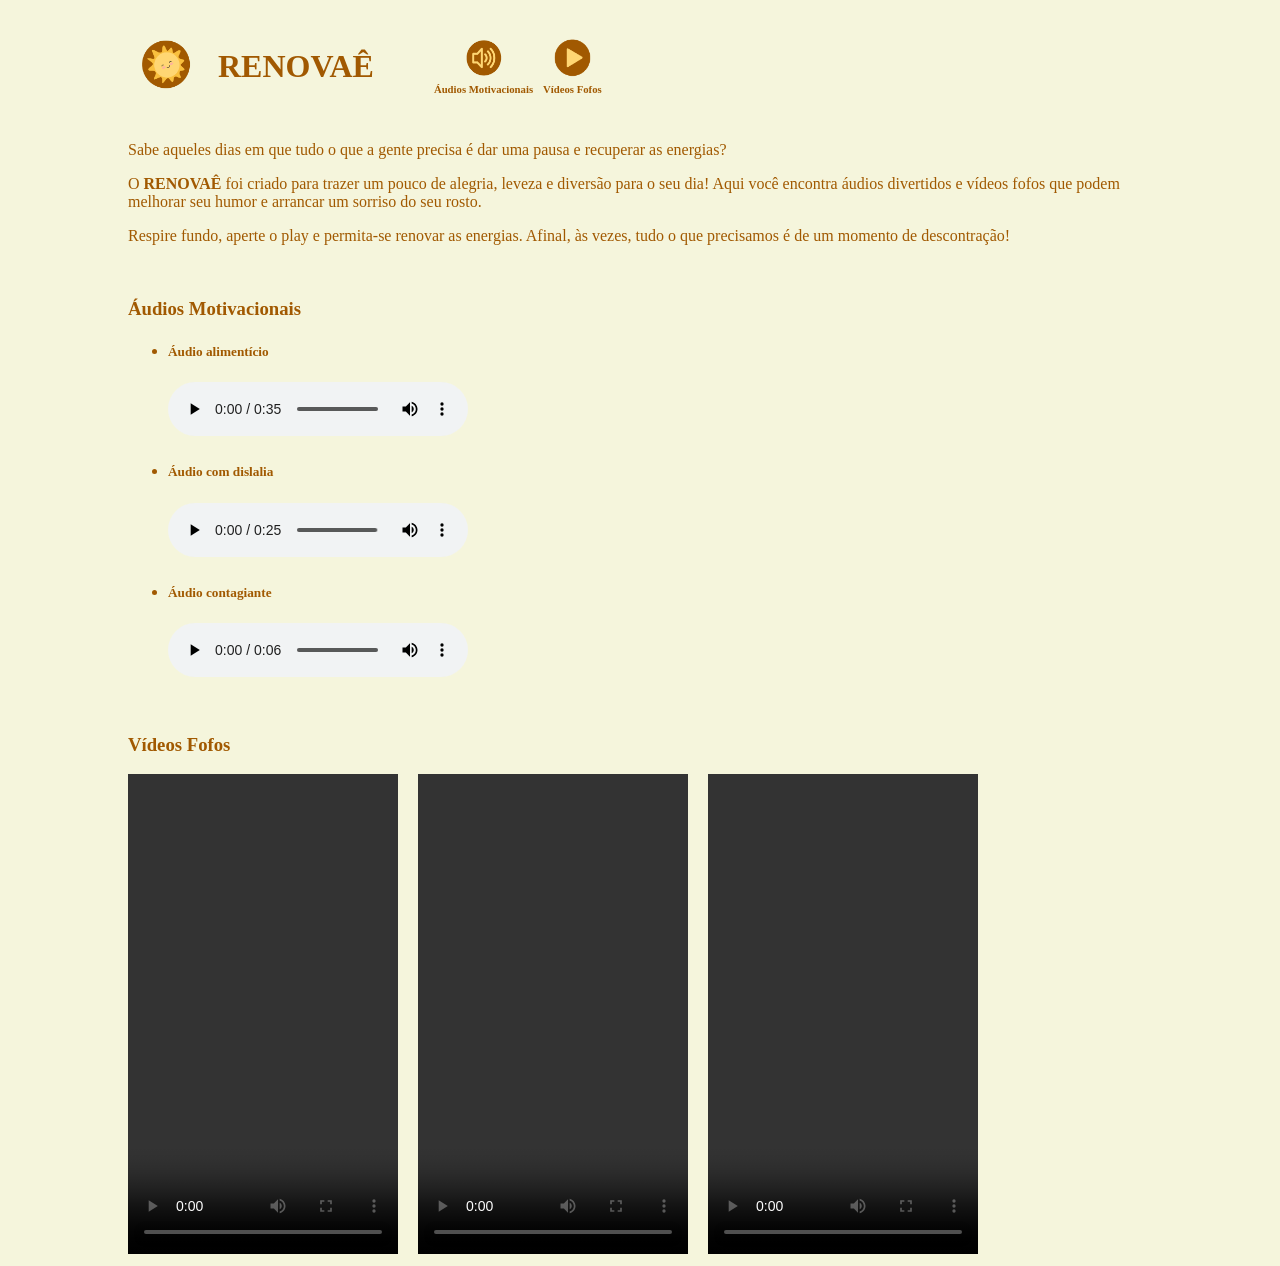
==== index.html @ 3dafcfd0 "index" ====
<!DOCTYPE html>
<html lang="en">
<head>
    <meta charset="UTF-8">
    <meta name="viewport" content="width=device-width, initial-scale=1.0">
    <title>RENOVAÊ</title>
    <style>

        body{
            background-color: beige;
            font-family: verdana;
            color: rgb(161, 89, 1);
            margin-left: 10%;
            margin-right: 10%;
        }
        .videos{
            display: flex;
            gap: 20px;
        }
        .videos video{
            width: 270px;
            height: 480px;
        }
        .titulo{
          display: flex;
          align-items: center;
          gap: 10px;
        }
        .titulo img{
            width: 80px;
            height: auto;
        }
        .titulo a{
            display: flex;
            flex-direction: column;
            align-items: center;
            color: rgb(161, 89, 1);
            text-decoration: none;
        }
        .titulo a h6{
            margin: 5px 0 0;
        }
        .titulo a img {
            width: 40px;
            height: 40px;
            object-fit: contain;
        }
        .titulo h1{
            margin-right: 50px;
        }
        
    </style>
</head>
<body>

    <div class="titulo">
        <div>
            <img src="sol-renovae.png">
        </div>
        <div>
            <h1>RENOVAÊ</h1>
        </div>
        <div>
            <a href="#audios">
                <img src="audio-revonae.png">
                <h6>Áudios Motivacionais</h6>
            </a>
        </div>
        <div>
            <a href="#videos">
                <img src="video-renovae.png">
                <h6>Vídeos Fofos</h6>
            </a>
        </div>
    </div>

    <p>
        Sabe aqueles dias em que tudo o que a gente precisa é dar uma pausa e recuperar as energias?
    </p> 
    <p>  
        O <b>RENOVAÊ</b> foi criado para trazer um pouco de alegria, leveza e diversão para o seu dia! Aqui você encontra áudios divertidos e vídeos fofos que podem melhorar seu humor e arrancar um sorriso do seu rosto.
    </p>
    <p>
         Respire fundo, aperte o play e permita-se renovar as energias. Afinal, às vezes, tudo o que precisamos é de um momento de descontração!
    </p>
    <br/>

    <h3 id="audios">Áudios Motivacionais</h3>

    <ul>
        <li>
            <h5>Áudio alimentício</h5>
            <audio controls>
                <source src="camarao-com-pao.mp3" type="audio/mp3">
            </audio>
        </li>
        <li>
            <h5>Áudio com dislalia</h5>
            <audio controls>
                <source src="cebolinha-elogios.mp3" type="audio/mp3">
            </audio>
        </li>
        <li>
            <h5>Áudio contagiante</h5>
            <audio controls>
                <source src="gripadinha.mp3" type="audio/mp3">
            </audio>
        </li>
    </ul>
    <br/>

    <h3 id="videos">Vídeos Fofos</h3>

    <div class="videos"> <!--div container-->
        <div> <!--div gatos-banho-->
            <video controls autoplay loop>
                <source src="gatos-banho.mp4" type="video/mp4">
            </video>
        </div>
        <div> <!--cachorrinhos-->
            <video controls autoplay loop>
                <source src="cachorrinhos-na-grama.mp4" type="video/mp4">
            </video>
        </div>
        <div> <!--patinhos-->
            <video controls autoplay loop>
                <source src="patinhos-seguindo-mae.mp4" type="video/mp4">
            </video>
        </div>
    </div>

</body>
</html>
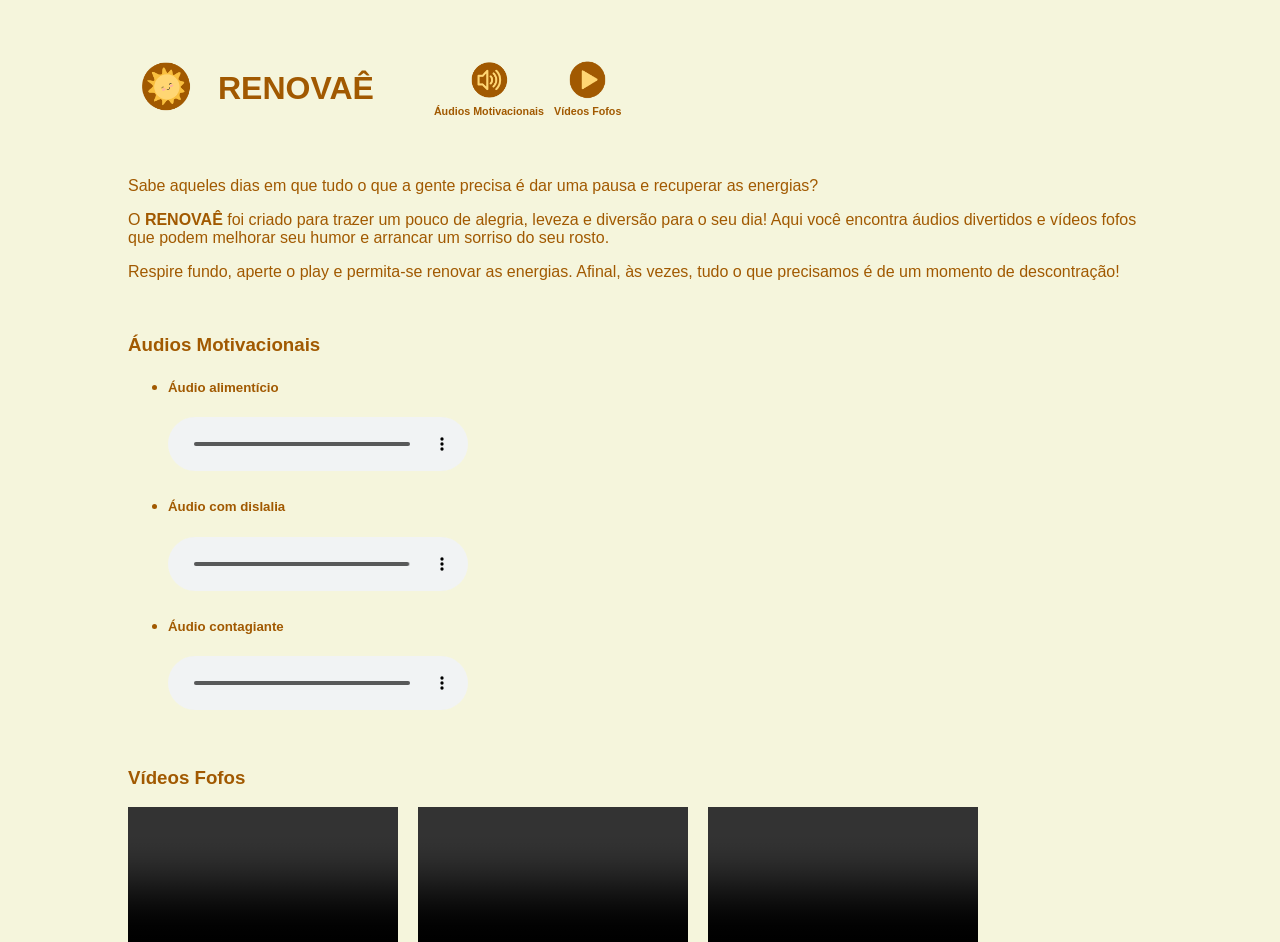
==== commit b0e54562: "novocss" ====
--- a/index.html
+++ b/index.html
@@ -6,48 +6,175 @@
     <title>RENOVAÊ</title>
     <style>
 
-        body{
-            background-color: beige;
-            font-family: verdana;
-            color: rgb(161, 89, 1);
-            margin-left: 10%;
-            margin-right: 10%;
-        }
-        .videos{
-            display: flex;
-            gap: 20px;
-        }
-        .videos video{
-            width: 270px;
-            height: 480px;
-        }
-        .titulo{
-          display: flex;
-          align-items: center;
-          gap: 10px;
-        }
-        .titulo img{
-            width: 80px;
-            height: auto;
-        }
-        .titulo a{
-            display: flex;
-            flex-direction: column;
-            align-items: center;
-            color: rgb(161, 89, 1);
-            text-decoration: none;
-        }
-        .titulo a h6{
-            margin: 5px 0 0;
-        }
-        .titulo a img {
-            width: 40px;
-            height: 40px;
-            object-fit: contain;
-        }
-        .titulo h1{
-            margin-right: 50px;
-        }
+      
+body {
+    background-color: beige;
+    font-family: Verdana, sans-serif;
+    color: rgb(161, 89, 1);
+    margin: 0 10%;
+}
+
+/* Cabeçalho */
+.titulo {
+    display: flex;
+    align-items: center;
+    gap: 10px;
+    margin: 30px 0;
+}
+
+.titulo > div:first-child img {
+    width: 80px;
+    height: auto;
+}
+
+.titulo h1 {
+    margin-right: 50px;
+}
+
+.titulo a {
+    display: flex;
+    flex-direction: column;
+    align-items: center;
+    color: rgb(161, 89, 1);
+    text-decoration: none;
+    text-align: center;
+}
+
+.titulo a img {
+    width: 40px;
+    height: 40px;
+    object-fit: contain;
+}
+
+.titulo a h6 {
+    margin: 5px 0 0;
+}
+
+/* Vídeos */
+.videos {
+    display: flex;
+    gap: 20px;
+}
+
+.videos video {
+    display: block;
+    width: 270px;
+    max-width: 100%;
+    height: auto;
+}
+
+/* Ajustes para celulares */
+@media (max-width: 600px) {
+
+    body {
+        margin: 0 5%;
+    }
+
+    /* Cabeçalho em duas linhas */
+    .titulo {
+        flex-wrap: wrap;
+        justify-content: center;
+        gap: 15px;
+        margin: 20px 0 30px;
+    }
+
+    .titulo > div:first-child img {
+        width: 50px;
+    }
+
+    .titulo h1 {
+        font-size: 26px;
+        margin: 0;
+    }
+
+    .titulo a img {
+        width: 35px;
+        height: 35px;
+    }
+
+    .titulo a h6 {
+        font-size: 10px;
+    }
+
+    /* Vídeos empilhados */
+    .videos {
+        flex-direction: column;
+        align-items: center;
+        gap: 20px;
+    }
+
+    .videos > div {
+        width: 100%;
+    }
+
+    .videos video {
+        width: 100%;
+        max-width: 270px;
+        margin: 0 auto;
+    }
+
+    /* Áudios sem ultrapassar a tela */
+    audio {
+        max-width: 100%;
+    }
+}
+
+
+/* Ajustes para celulares */
+@media (max-width: 600px) {
+
+    body {
+        margin: 0 5%;
+    }
+
+    /* Cabeçalho em duas linhas */
+    .titulo {
+        flex-wrap: wrap;
+        justify-content: center;
+        gap: 15px;
+        margin: 20px 0 30px;
+    }
+
+    .titulo > div:first-child img {
+        width: 50px;
+    }
+
+    .titulo h1 {
+        font-size: 26px;
+        margin: 0;
+    }
+
+    .titulo a img {
+        width: 35px;
+        height: 35px;
+    }
+
+    .titulo a h6 {
+        font-size: 10px;
+    }
+
+    /* Vídeos empilhados */
+    .videos {
+        flex-direction: column;
+        align-items: center;
+        gap: 20px;
+    }
+
+    .videos > div {
+        width: 100%;
+    }
+
+    .videos video {
+        width: 100%;
+        max-width: 270px;
+        margin: 0 auto;
+    }
+
+    /* Áudios sem ultrapassar a tela */
+    audio {
+        max-width: 100%;
+    }
+}
         
     </style>
 </head>
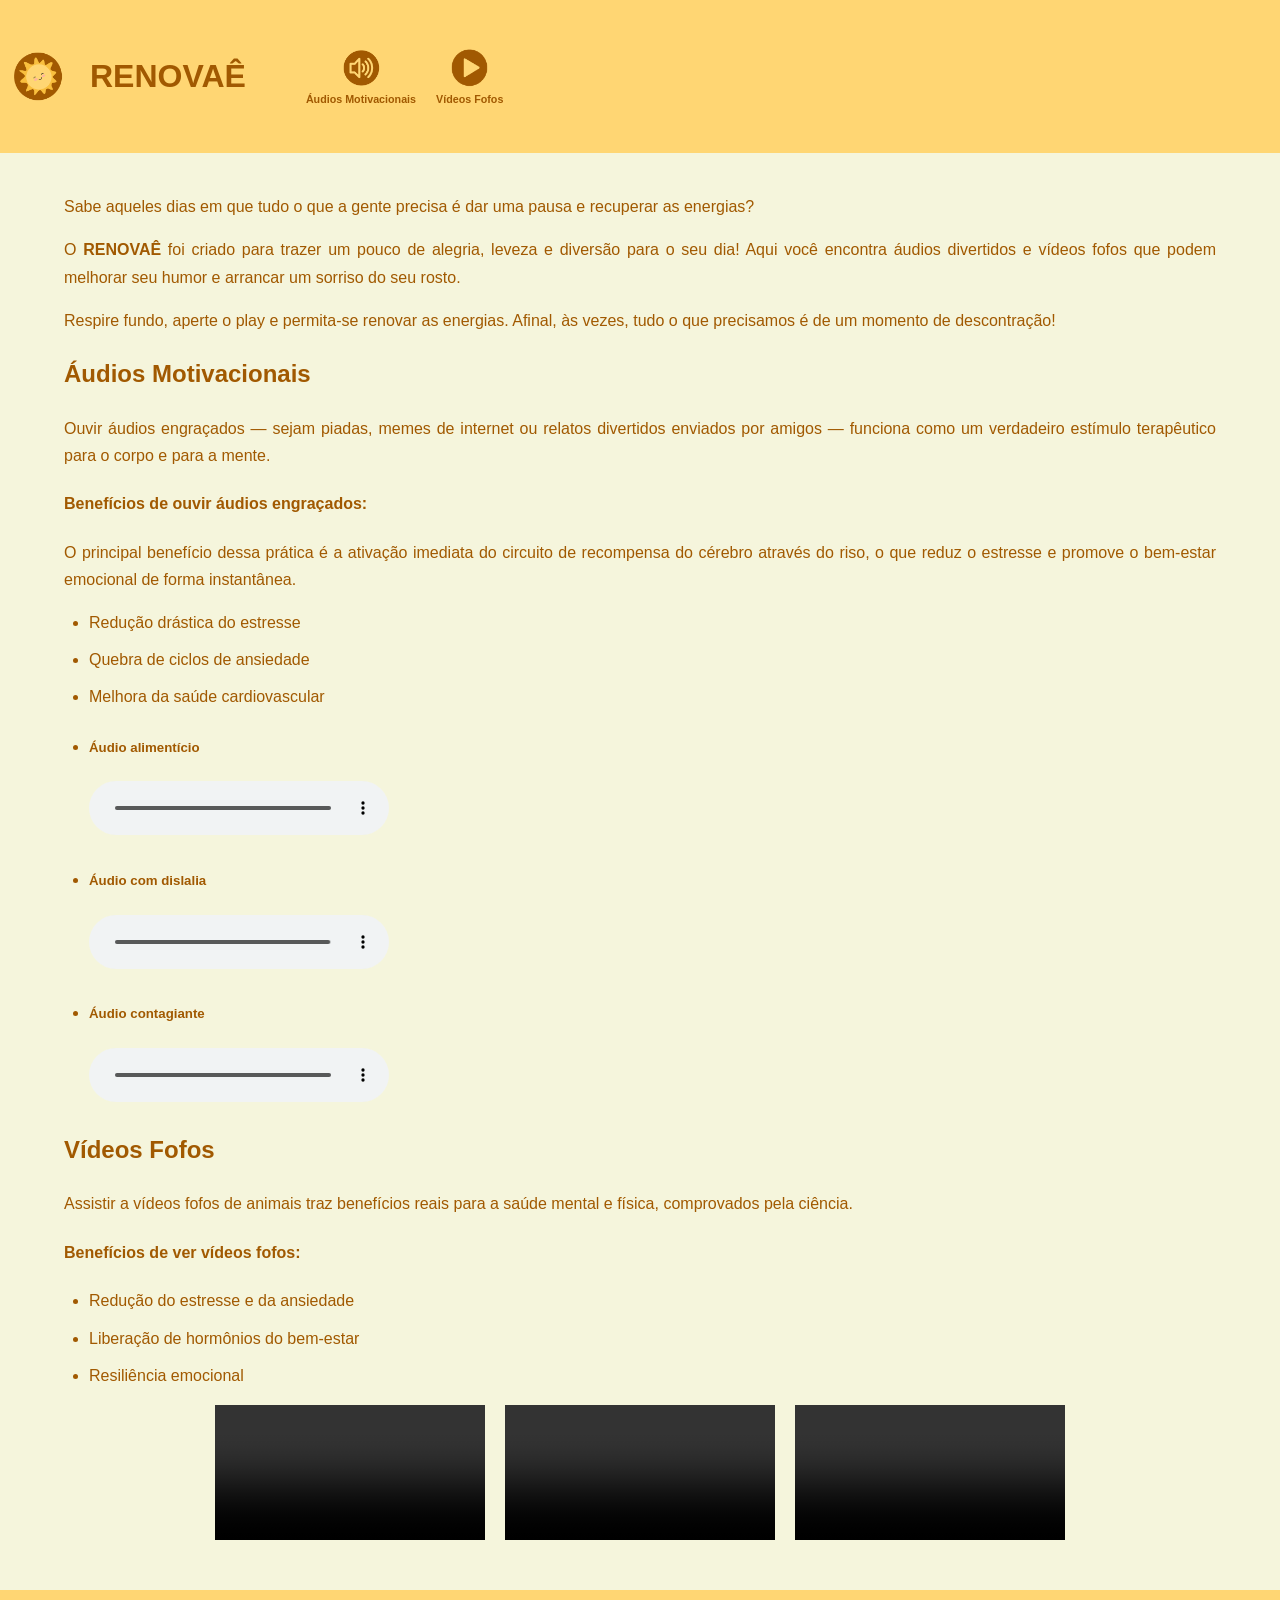
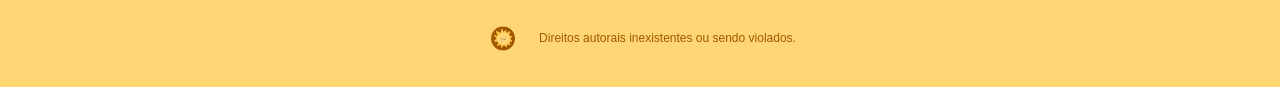
==== commit 1ee2d9ea: "Troquei todo o html" ====
--- a/index.html
+++ b/index.html
@@ -3,258 +3,109 @@
 <head>
     <meta charset="UTF-8">
     <meta name="viewport" content="width=device-width, initial-scale=1.0">
-    <title>RENOVAÊ</title>
-    <style>
-
-      
-body {
-    background-color: beige;
-    font-family: Verdana, sans-serif;
-    color: rgb(161, 89, 1);
-    margin: 0 10%;
-}
-
-/* Cabeçalho */
-.titulo {
-    display: flex;
-    align-items: center;
-    gap: 10px;
-    margin: 30px 0;
-}
-
-.titulo > div:first-child img {
-    width: 80px;
-    height: auto;
-}
-
-.titulo h1 {
-    margin-right: 50px;
-}
-
-.titulo a {
-    display: flex;
-    flex-direction: column;
-    align-items: center;
-    color: rgb(161, 89, 1);
-    text-decoration: none;
-    text-align: center;
-}
-
-.titulo a img {
-    width: 40px;
-    height: 40px;
-    object-fit: contain;
-}
-
-.titulo a h6 {
-    margin: 5px 0 0;
-}
-
-/* Vídeos */
-.videos {
-    display: flex;
-    gap: 20px;
-}
-
-.videos video {
-    display: block;
-    width: 270px;
-    max-width: 100%;
-    height: auto;
-}
-
-/* Ajustes para celulares */
-@media (max-width: 600px) {
-
-    body {
-        margin: 0 5%;
-    }
-
-    /* Cabeçalho em duas linhas */
-    .titulo {
-        flex-wrap: wrap;
-        justify-content: center;
-        gap: 15px;
-        margin: 20px 0 30px;
-    }
-
-    .titulo > div:first-child img {
-        width: 50px;
-    }
-
-    .titulo h1 {
-        font-size: 26px;
-        margin: 0;
-    }
-
-    .titulo a img {
-        width: 35px;
-        height: 35px;
-    }
-
-    .titulo a h6 {
-        font-size: 10px;
-    }
-
-    /* Vídeos empilhados */
-    .videos {
-        flex-direction: column;
-        align-items: center;
-        gap: 20px;
-    }
-
-    .videos > div {
-        width: 100%;
-    }
-
-    .videos video {
-        width: 100%;
-        max-width: 270px;
-        margin: 0 auto;
-    }
-
-    /* Áudios sem ultrapassar a tela */
-    audio {
-        max-width: 100%;
-    }
-}
-
-
-/* Ajustes para celulares */
-@media (max-width: 600px) {
-
-    body {
-        margin: 0 5%;
-    }
-
-    /* Cabeçalho em duas linhas */
-    .titulo {
-        flex-wrap: wrap;
-        justify-content: center;
-        gap: 15px;
-        margin: 20px 0 30px;
-    }
-
-    .titulo > div:first-child img {
-        width: 50px;
-    }
-
-    .titulo h1 {
-        font-size: 26px;
-        margin: 0;
-    }
-
-    .titulo a img {
-        width: 35px;
-        height: 35px;
-    }
-
-    .titulo a h6 {
-        font-size: 10px;
-    }
-
-    /* Vídeos empilhados */
-    .videos {
-        flex-direction: column;
-        align-items: center;
-        gap: 20px;
-    }
-
-    .videos > div {
-        width: 100%;
-    }
-
-    .videos video {
-        width: 100%;
-        max-width: 270px;
-        margin: 0 auto;
-    }
-
-    /* Áudios sem ultrapassar a tela */
-    audio {
-        max-width: 100%;
-    }
-}
-        
-    </style>
+    <title>Document</title>
+    <link rel="stylesheet" href="renovae.css">
 </head>
 <body>
+    <header>
+       <img src="sol-renovae.png" >
+       <h1> RENOVAÊ </h1>
+       <nav>
+            <div>
+                <a href="#audios">
+                    <img src="audio-revonae.png">
+                    <h6>Áudios Motivacionais</h6>
+                </a>
+            </div>
+            <div>
+                <a href="#videos">
+                    <img src="video-renovae.png">
+                    <h6>Vídeos Fofos</h6>
+                </a>
+            </div>
+        </nav>
+    </header>
+    <main>
+        <p> <!--Texto de apresentação do site-->
+            Sabe aqueles dias em que tudo o que a gente precisa é dar uma pausa e recuperar as energias?
+        </p> 
+        <p>  
+            O <b>RENOVAÊ</b> foi criado para trazer um pouco de alegria, leveza e diversão para o seu dia! Aqui você encontra áudios divertidos e vídeos fofos que podem melhorar seu humor e arrancar um sorriso do seu rosto.
+        </p>
+        <p>
+            Respire fundo, aperte o play e permita-se renovar as energias. Afinal, às vezes, tudo o que precisamos é de um momento de descontração!
+        </p>
 
-    <div class="titulo">
-        <div>
-            <img src="sol-renovae.png">
+        <h2 id="audios">Áudios Motivacionais</h2>
+        <p> <!--texto de introdução sobre os áudios-->
+            Ouvir áudios engraçados — sejam piadas, memes de internet ou relatos divertidos enviados por amigos — funciona como um verdadeiro estímulo terapêutico para o corpo e para a mente.
+        </p>
+        <h4> Benefícios de ouvir áudios engraçados: </h4>
+        <p>
+            O principal benefício dessa prática é a ativação imediata do circuito de recompensa do cérebro através do riso, o que reduz o estresse e promove o bem-estar emocional de forma instantânea.
+        </p>
+        <ul>
+            <li> Redução drástica do estresse </li>
+            <li> Quebra de ciclos de ansiedade </li>
+            <li> Melhora da saúde cardiovascular </li>
+        </ul>
+
+        <ul> <!--lista de 3 áudios engraçados-->
+            <li>
+                <h5>Áudio alimentício</h5>
+                <audio controls>
+                    <source src="camarao-com-pao.mp3" type="audio/mp3">
+                </audio>
+            </li>
+            <li>
+                <h5>Áudio com dislalia</h5>
+                <audio controls>
+                    <source src="cebolinha-elogios.mp3" type="audio/mp3">
+                </audio>
+            </li>
+            <li>
+                <h5>Áudio contagiante</h5>
+                <audio controls>
+                    <source src="gripadinha.mp3" type="audio/mp3">
+                </audio>
+            </li>
+        </ul>
+
+        <h2 id="videos">Vídeos Fofos</h2>
+        <p>
+            Assistir a vídeos fofos de animais traz benefícios reais para a saúde mental e física, comprovados pela ciência.
+        </p>
+        <h4> Benefícios de ver vídeos fofos: </h4>
+        <ul>
+            <li> Redução do estresse e da ansiedade </li>
+            <li> Liberação de hormônios do bem-estar </li>
+            <li> Resiliência emocional </li>
+        </ul>
+
+        <div class="videos"> <!--div container-->
+            <div> <!--div gatos-banho-->
+                <video controls autoplay loop>
+                    <source src="gatos-banho.mp4" type="video/mp4">
+                </video>
+            </div>
+            <div> <!--cachorrinhos-->
+                <video controls autoplay loop>
+                    <source src="cachorrinhos-na-grama.mp4" type="video/mp4">
+                </video>
+            </div>
+            <div> <!--patinhos-->
+                <video controls autoplay loop muted>
+                    <source src="patinhos-seguindo-mae.mp4" type="video/mp4">
+                </video>
+            </div>
         </div>
-        <div>
-            <h1>RENOVAÊ</h1>
-        </div>
-        <div>
-            <a href="#audios">
-                <img src="audio-revonae.png">
-                <h6>Áudios Motivacionais</h6>
-            </a>
-        </div>
-        <div>
-            <a href="#videos">
-                <img src="video-renovae.png">
-                <h6>Vídeos Fofos</h6>
-            </a>
-        </div>
-    </div>
-
-    <p>
-        Sabe aqueles dias em que tudo o que a gente precisa é dar uma pausa e recuperar as energias?
-    </p> 
-    <p>  
-        O <b>RENOVAÊ</b> foi criado para trazer um pouco de alegria, leveza e diversão para o seu dia! Aqui você encontra áudios divertidos e vídeos fofos que podem melhorar seu humor e arrancar um sorriso do seu rosto.
-    </p>
-    <p>
-         Respire fundo, aperte o play e permita-se renovar as energias. Afinal, às vezes, tudo o que precisamos é de um momento de descontração!
-    </p>
-    <br/>
-
-    <h3 id="audios">Áudios Motivacionais</h3>
-
-    <ul>
-        <li>
-            <h5>Áudio alimentício</h5>
-            <audio controls>
-                <source src="camarao-com-pao.mp3" type="audio/mp3">
-            </audio>
-        </li>
-        <li>
-            <h5>Áudio com dislalia</h5>
-            <audio controls>
-                <source src="cebolinha-elogios.mp3" type="audio/mp3">
-            </audio>
-        </li>
-        <li>
-            <h5>Áudio contagiante</h5>
-            <audio controls>
-                <source src="gripadinha.mp3" type="audio/mp3">
-            </audio>
-        </li>
-    </ul>
-    <br/>
-
-    <h3 id="videos">Vídeos Fofos</h3>
-
-    <div class="videos"> <!--div container-->
-        <div> <!--div gatos-banho-->
-            <video controls autoplay loop>
-                <source src="gatos-banho.mp4" type="video/mp4">
-            </video>
-        </div>
-        <div> <!--cachorrinhos-->
-            <video controls autoplay loop>
-                <source src="cachorrinhos-na-grama.mp4" type="video/mp4">
-            </video>
-        </div>
-        <div> <!--patinhos-->
-            <video controls autoplay loop>
-                <source src="patinhos-seguindo-mae.mp4" type="video/mp4">
-            </video>
-        </div>
-    </div>
-
+    </main>
+    <footer>
+        <img src="sol-renovae.png" >
+        <p>
+            Direitos autorais inexistentes ou sendo violados.
+        </p>
+    </footer>
+    
 </body>
 </html>
--- a/renovae.css
+++ b/renovae.css
@@ -0,0 +1,198 @@
+
+/* CONFIGURAÇÕES GERAIS */
+body {
+    background-color: beige;
+    font-family: Verdana, sans-serif;
+    color: rgb(161, 89, 1);
+    margin: 0;
+}
+
+/* CABEÇALHO */
+header {
+    display: flex;
+    align-items: center;
+    gap: 10px;
+    margin: 30px 0 40px;
+    flex-wrap: wrap;
+    background-color: #ffd673;
+    padding: 20px 10%;
+    margin: 0 -10% 40px;
+}
+
+header > img {
+    width: 80px;
+    height: auto;
+}
+
+header h1 {
+    font-size: 32px;
+    margin: 0 50px 0 0;
+}
+
+/* NAVEGAÇÃO */
+nav {
+    display: flex;
+    align-items: center;
+    gap: 20px;
+}
+
+nav div {
+    text-align: center;
+}
+
+nav a {
+    display: flex;
+    flex-direction: column;
+    align-items: center;
+    color: rgb(161, 89, 1);
+    text-decoration: none;
+}
+
+nav img {
+    width: 40px;
+    height: 40px;
+    object-fit: contain;
+}
+
+nav h6 {
+    margin: 5px 0 0;
+}
+
+/* CONTEÚDO PRINCIPAL */
+main {
+    line-height: 1.7;
+    width: 90%;
+    margin: 0 auto;
+    
+}
+
+main p {
+    text-align: justify;
+}
+
+/* TÍTULOS DAS SEÇÕES */
+main h3 {
+    margin-top: 35px;
+}
+
+/* LISTAS */
+main ul {
+    padding-left: 25px;
+}
+
+main li {
+    margin-bottom: 10px;
+}
+
+/* ÁUDIOS */
+audio {
+    max-width: 100%;
+}
+
+/* VÍDEOS */
+.videos {
+    display: flex;
+    gap: 20px;
+    justify-content: center;
+}
+
+.videos video {
+    width: 270px;
+    max-width: 100%;
+    height: auto;
+    display: block;
+
+}
+
+/* RODAPÉ */
+footer {
+    display: flex;
+    align-items: center;
+    justify-content: center;
+    gap: 15px;
+    margin: 50px 0 20px;
+    text-align: center;
+    background-color: #ffd673;
+    padding: 20px 10%;
+    margin: 50px -10% 0;
+}
+
+footer img {
+    width: 40px;
+    height: auto;
+}
+
+footer p {
+    font-size: 12px;
+}
+
+/* RESPONSIVIDADE */
+@media (max-width: 600px) {
+
+    body {
+        margin: 0 5%;
+    }
+
+    /* Cabeçalho */
+    header {
+        justify-content: center;
+        gap: 12px;
+        padding: 20px 5%;
+        margin: 0 -5% 30px;
+    }
+
+    header > img {
+        width: 50px;
+    }
+
+    header h1 {
+        font-size: 26px;
+        margin: 0;
+    }
+
+    /* Navegação */
+    nav {
+        width: 100%;
+        justify-content: center;
+        gap: 30px;
+        margin-top: 15px;
+    }
+
+    nav img {
+        width: 35px;
+        height: 35px;
+    }
+
+    nav h6 {
+        font-size: 10px;
+    }
+
+    /* Textos */
+    main p {
+        text-align: left;
+    }
+
+    /* Vídeos empilhados */
+    .videos {
+        flex-direction: column;
+        align-items: center;
+    }
+
+    .videos > div {
+        width: 100%;
+    }
+
+    .videos video {
+        width: 100%;
+        max-width: 270px;
+        margin: auto;
+    }
+
+    /* Rodapé */
+    footer {
+        flex-direction: column;
+        gap: 5px;
+        padding: 20px 5%;
+        margin: 50px -5% 0;
+    }
+}
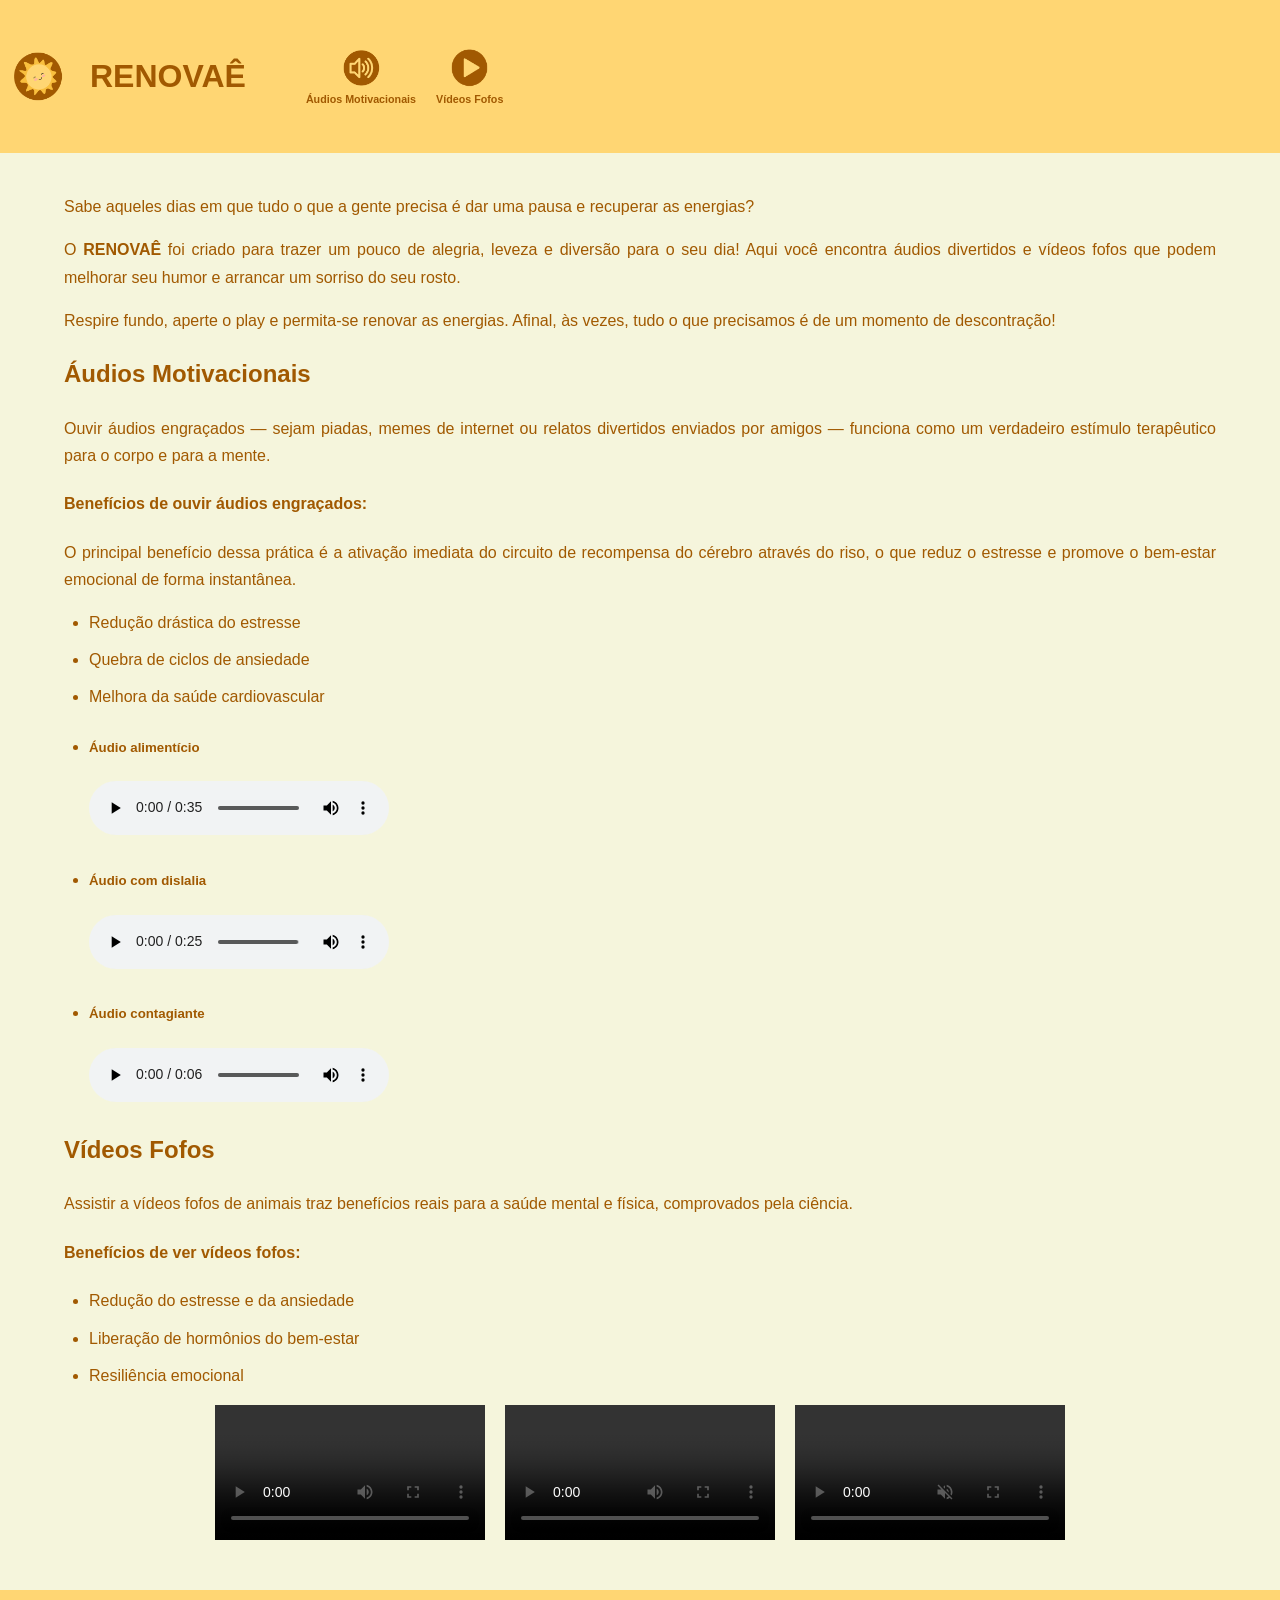
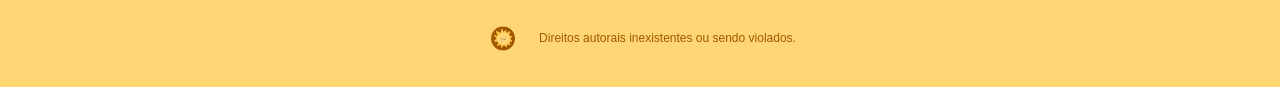
==== commit c679e64b: "troquei o título" ====
--- a/index.html
+++ b/index.html
@@ -3,7 +3,7 @@
 <head>
     <meta charset="UTF-8">
     <meta name="viewport" content="width=device-width, initial-scale=1.0">
-    <title>Document</title>
+    <title>RENOVAÊ</title>
     <link rel="stylesheet" href="renovae.css">
 </head>
 <body>
